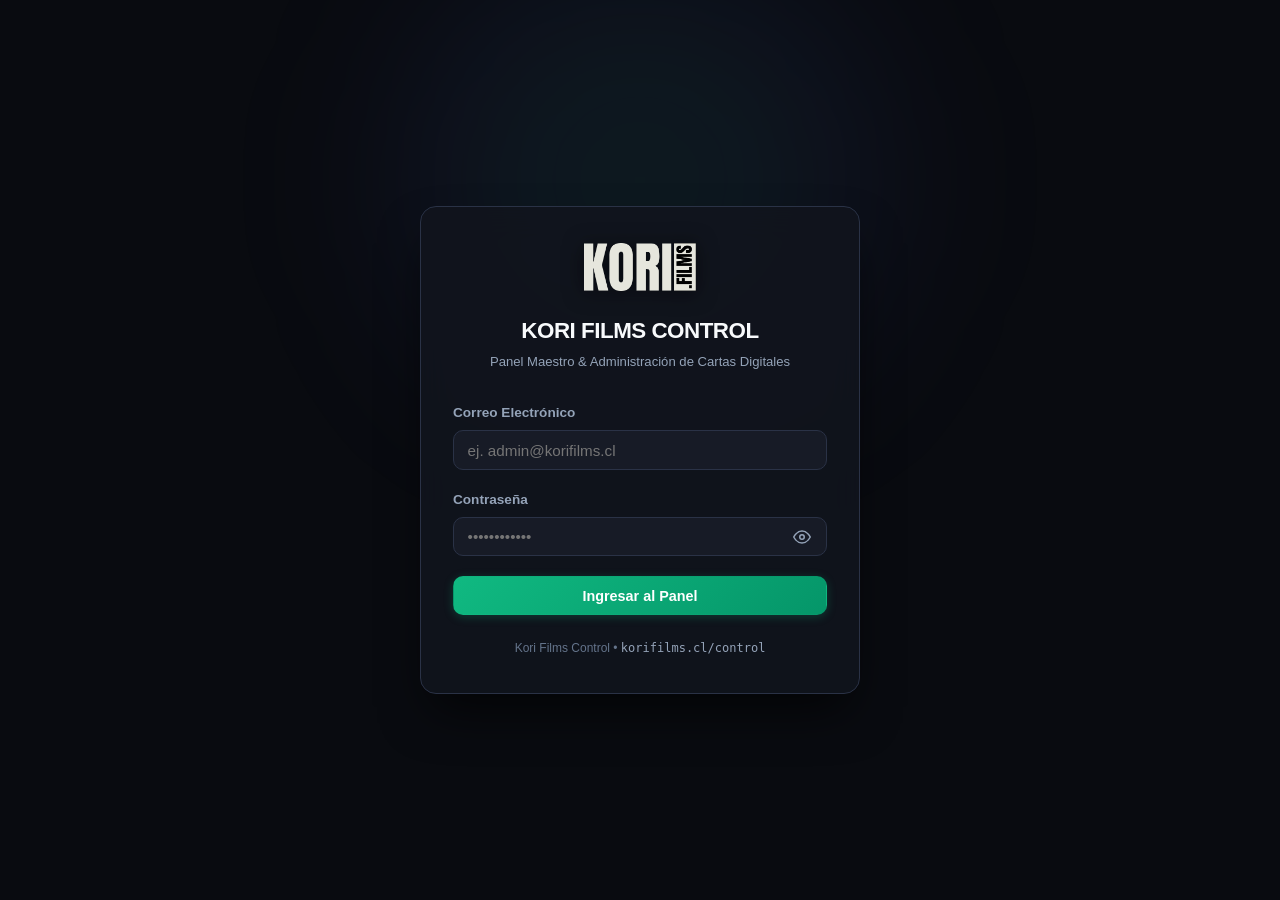
==== control/index.html @ bddd01e6 "feat: setup official Kori Films landing on root and control panel at /control" ====
<!DOCTYPE html>
<html lang="es">
<head>
  <meta charset="UTF-8">
  <meta name="viewport" content="width=device-width, initial-scale=1.0">
  <title>Kori Films Control — Acceso Centralizado</title>
  <meta name="description" content="Panel maestro y administración de cartas digitales gastronómicas para restaurantes y cafeterías.">
  <link rel="icon" type="image/png" sizes="32x32" href="../favicon-32x32.png">
  <link rel="icon" type="image/png" sizes="512x512" href="../favicon.png">
  <link rel="apple-touch-icon" href="../favicon.png">
  <link rel="stylesheet" href="../css/styles.css">
  <link rel="stylesheet" href="../css/auth.css">
  <script src="../js/vendor/sdk.min.js"></script>
</head>
<body class="auth-page">

  <div class="auth-bg-ambient"></div>

  <main class="auth-card">
    <div class="auth-brand-header">
      <img src="../assets/logo-kori.png" alt="Kori Films" style="height: 48px; width: auto; margin-bottom: 1rem; display: inline-block; filter: drop-shadow(0 2px 10px rgba(0,0,0,0.5));">
      <h1 class="auth-title">KORI FILMS CONTROL</h1>
      <p class="auth-subtitle">Panel Maestro & Administración de Cartas Digitales</p>
    </div>

    <!-- BANNER DE BLOQUEO ANTI-FUERZA BRUTA (1 MINUTO AL 4TO INTENTO) -->
    <div id="lockout-alert" class="lockout-banner hidden" role="alert" aria-live="assertive">
      <div class="lockout-icon">
        <svg width="22" height="22" viewBox="0 0 24 24" fill="none" stroke="currentColor" stroke-width="2">
          <rect x="3" y="11" width="18" height="11" rx="2" ry="2"></rect>
          <path d="M7 11V7a5 5 0 0 1 10 0v4"></path>
        </svg>
      </div>
      <div class="lockout-content">
        <div class="lockout-title">Acceso Bloqueado por Seguridad</div>
        <p class="lockout-desc">Has superado el límite de 4 intentos fallidos. Por protección de la plataforma, el acceso está suspendido temporalmente.</p>
        <div class="lockout-timer-pill">
          <span>Tiempo restante:</span>
          <strong id="lockout-timer">60s</strong>
        </div>
      </div>
    </div>

    <!-- Mensajes dinámicos de error / éxito -->
    <div id="login-message" class="auth-message hidden"></div>

    <!-- Formulario de Login -->
    <form id="login-form" novalidate>
      <div class="form-group">
        <label for="email-input" class="form-label">Correo Electrónico</label>
        <input 
          type="email" 
          id="email-input" 
          class="form-input" 
          placeholder="ej. admin@korifilms.cl" 
          autocomplete="email" 
          required
        >
      </div>

      <div class="form-group">
        <label for="password-input" class="form-label">Contraseña</label>
        <div class="password-input-wrapper">
          <input 
            type="password" 
            id="password-input" 
            class="form-input" 
            placeholder="••••••••••••" 
            autocomplete="current-password" 
            required
          >
          <button type="button" id="toggle-password-btn" class="toggle-password-btn" aria-label="Mostrar u ocultar contraseña">
            <svg width="18" height="18" viewBox="0 0 24 24" fill="none" stroke="currentColor" stroke-width="2">
              <path d="M1 12s4-8 11-8 11 8 11 8-4 8-11 8-11-8-11-8z"></path>
              <circle cx="12" cy="12" r="3"></circle>
            </svg>
          </button>
        </div>
      </div>

      <button type="submit" id="submit-btn" class="btn btn-primary btn-block">
        <span id="submit-spinner" class="spinner hidden"></span>
        <span id="submit-text">Ingresar al Panel</span>
      </button>
    </form>

    <footer class="auth-footer">
      <p>Kori Films Control • <code>korifilms.cl/control</code></p>
    </footer>
  </main>

  <script type="module" src="../js/auth.js"></script>
</body>
</html>
---- css/styles.css ----
/* ==============================================================================
   KORI FILMS CONTROL — Global Design System & Variables
   Dominio: control.korifilms.cl
   ============================================================================== */

:root {
  --bg-body: #090b10;
  --bg-surface: #11141d;
  --bg-surface-elevated: #171b26;
  --bg-surface-hover: #1e2332;
  
  --border-subtle: #1e2433;
  --border-medium: #2a3246;
  --border-focus: #10b981;
  
  --text-main: #f8fafc;
  --text-muted: #94a3b8;
  --text-dim: #64748b;
  
  /* Brand colors */
  --accent-kori: #6366f1;         /* Indigo / Violeta Kori */
  --accent-kori-glow: rgba(99, 102, 241, 0.25);
  --accent-matcha: #10b981;       /* Verde Matcha Tencha */
  --accent-matcha-glow: rgba(16, 185, 129, 0.25);
  --accent-matcha-soft: #064e3b;
  
  /* Status */
  --status-success: #10b981;
  --status-warning: #f59e0b;
  --status-danger: #ef4444;
  --status-info: #06b6d4;
  
  --radius-sm: 6px;
  --radius-md: 10px;
  --radius-lg: 16px;
  --radius-full: 9999px;

  --font-main: -apple-system, BlinkMacSystemFont, "Segoe UI", Roboto, "Helvetica Neue", Arial, sans-serif;
  --font-mono: ui-monospace, SFMono-Regular, Menlo, Monaco, Consolas, monospace;

  --transition-fast: 150ms ease;
  --transition-normal: 250ms ease;
  --shadow-card: 0 4px 20px -2px rgba(0, 0, 0, 0.5);
  --shadow-glow: 0 0 25px rgba(16, 185, 129, 0.15);
}

* {
  margin: 0;
  padding: 0;
  box-sizing: border-box;
}

/* Ocultar cualquier widget o globo de Netlify */
[data-netlify-drawer],
#netlify-drawer,
.netlify-drawer-container,
[class*="netlify-drawer"],
[class*="netlify-feedback"],
iframe[src*="netlify"],
div[id*="netlify"] {
  display: none !important;
  visibility: hidden !important;
  opacity: 0 !important;
  pointer-events: none !important;
}

body {
  background-color: var(--bg-body);
  color: var(--text-main);
  font-family: var(--font-main);
  min-height: 100vh;
  line-height: 1.5;
  -webkit-font-smoothing: antialiased;
  -moz-osx-font-smoothing: grayscale;
}

a {
  color: inherit;
  text-decoration: none;
}

button, input, select, textarea {
  font-family: inherit;
  color: inherit;
}

/* Helpers de visibilidad */
.hidden {
  display: none !important;
}

/* ------------------------------------------------------------------------------
   NAVBAR & CABECERA GLOBAL
   ------------------------------------------------------------------------------ */

.navbar {
  background: rgba(17, 20, 29, 0.85);
  backdrop-filter: blur(12px);
  -webkit-backdrop-filter: blur(12px);
  border-bottom: 1px solid var(--border-subtle);
  position: sticky;
  top: 0;
  z-index: 100;
}

.navbar-container {
  max-width: 1400px;
  margin: 0 auto;
  padding: 0.85rem 1.5rem;
  display: flex;
  align-items: center;
  justify-content: space-between;
}

.brand-wrapper {
  display: flex;
  align-items: center;
  gap: 0.75rem;
}

.brand-logo-icon {
  width: 38px;
  height: 38px;
  background: linear-gradient(135deg, var(--accent-matcha) 0%, var(--accent-kori) 100%);
  border-radius: var(--radius-md);
  display: flex;
  align-items: center;
  justify-content: center;
  color: #fff;
  font-weight: 800;
  font-size: 1.15rem;
  letter-spacing: -0.5px;
  box-shadow: 0 0 16px var(--accent-matcha-glow);
}

.brand-text-col {
  display: flex;
  flex-direction: column;
}

.brand-name {
  font-size: 1.05rem;
  font-weight: 700;
  letter-spacing: 0.5px;
  color: var(--text-main);
}

.brand-sub {
  font-size: 0.72rem;
  font-weight: 600;
  text-transform: uppercase;
  letter-spacing: 1.5px;
  color: var(--accent-matcha);
}

.navbar-actions {
  display: flex;
  align-items: center;
  gap: 1rem;
}

.user-profile-widget {
  display: flex;
  align-items: center;
  gap: 0.65rem;
  background: var(--bg-surface-elevated);
  padding: 0.4rem 0.85rem;
  border-radius: var(--radius-full);
  border: 1px solid var(--border-subtle);
}

.user-avatar-circle {
  width: 24px;
  height: 24px;
  background: var(--border-medium);
  border-radius: 50%;
  display: flex;
  align-items: center;
  justify-content: center;
  font-size: 0.75rem;
  color: var(--text-muted);
}

.user-email-text {
  font-size: 0.85rem;
  color: var(--text-main);
  max-width: 200px;
  overflow: hidden;
  text-overflow: ellipsis;
  white-space: nowrap;
}

/* ------------------------------------------------------------------------------
   BOTONES Y CONTROLES
   ------------------------------------------------------------------------------ */

.btn {
  display: inline-flex;
  align-items: center;
  justify-content: center;
  gap: 0.5rem;
  padding: 0.65rem 1.25rem;
  font-size: 0.9rem;
  font-weight: 600;
  border-radius: var(--radius-md);
  border: 1px solid transparent;
  cursor: pointer;
  transition: all var(--transition-fast);
}

.btn:disabled {
  opacity: 0.5;
  cursor: not-allowed;
}

.btn-primary {
  background: linear-gradient(135deg, var(--accent-matcha) 0%, #059669 100%);
  color: #fff;
  box-shadow: 0 2px 10px var(--accent-matcha-glow);
}

.btn-primary:hover:not(:disabled) {
  filter: brightness(1.1);
  transform: translateY(-1px);
}

.btn-secondary {
  background: var(--bg-surface-elevated);
  border-color: var(--border-medium);
  color: var(--text-main);
}

.btn-secondary:hover:not(:disabled) {
  background: var(--bg-surface-hover);
  border-color: var(--text-dim);
}

.btn-outline {
  background: transparent;
  border-color: var(--border-medium);
  color: var(--text-main);
}

.btn-outline:hover:not(:disabled) {
  background: var(--bg-surface-hover);
  border-color: var(--text-muted);
}

.btn-outline-danger {
  background: transparent;
  border-color: rgba(239, 68, 68, 0.4);
  color: #f87171;
}

.btn-outline-danger:hover:not(:disabled) {
  background: rgba(239, 68, 68, 0.15);
  border-color: #ef4444;
}

.btn-sm {
  padding: 0.35rem 0.75rem;
  font-size: 0.8rem;
}

.btn-block {
  width: 100%;
}

.btn-icon-danger {
  background: transparent;
  border: none;
  color: #f87171;
  padding: 0.4rem;
  border-radius: var(--radius-sm);
  cursor: pointer;
  display: flex;
  align-items: center;
  justify-content: center;
}

.btn-icon-danger:hover {
  background: rgba(239, 68, 68, 0.15);
}

/* ------------------------------------------------------------------------------
   BADGES & PILLS
   ------------------------------------------------------------------------------ */

.badge {
  display: inline-flex;
  align-items: center;
  padding: 0.2rem 0.55rem;
  border-radius: var(--radius-sm);
  font-size: 0.7rem;
  font-weight: 700;
  text-transform: uppercase;
  letter-spacing: 0.5px;
}

.badge-superadmin {
  background: rgba(99, 102, 241, 0.15);
  color: #a5b4fc;
  border: 1px solid rgba(99, 102, 241, 0.3);
}

.badge-client {
  background: rgba(16, 185, 129, 0.15);
  color: #6ee7b7;
  border: 1px solid rgba(16, 185, 129, 0.3);
}

.status-chip {
  display: inline-flex;
  align-items: center;
  gap: 0.35rem;
  padding: 0.25rem 0.65rem;
  border-radius: var(--radius-full);
  font-size: 0.75rem;
  font-weight: 600;
}

.status-active {
  background: rgba(16, 185, 129, 0.15);
  color: #34d399;
}

.status-inactive {
  background: rgba(148, 163, 184, 0.1);
  color: var(--text-dim);
}

/* ------------------------------------------------------------------------------
   MODAL BACKDROP Y VENTANA
   ------------------------------------------------------------------------------ */

.modal-backdrop {
  position: fixed;
  inset: 0;
  background: rgba(0, 0, 0, 0.8);
  backdrop-filter: blur(8px);
  -webkit-backdrop-filter: blur(8px);
  display: flex;
  align-items: center;
  justify-content: center;
  padding: 1.5rem;
  z-index: 500;
}

.modal-window {
  background: var(--bg-surface);
  border: 1px solid var(--border-medium);
  border-radius: var(--radius-lg);
  width: 100%;
  max-width: 600px;
  max-height: 90vh;
  overflow-y: auto;
  box-shadow: 0 20px 40px rgba(0, 0, 0, 0.7);
  animation: modalIn 200ms ease;
}

.modal-header {
  padding: 1.25rem 1.5rem;
  border-bottom: 1px solid var(--border-subtle);
  display: flex;
  align-items: center;
  justify-content: space-between;
}

.modal-title {
  font-size: 1.15rem;
  font-weight: 700;
}

.modal-close-btn {
  background: transparent;
  border: none;
  color: var(--text-muted);
  cursor: pointer;
  padding: 0.35rem;
  border-radius: var(--radius-sm);
  display: flex;
  align-items: center;
  justify-content: center;
}

.modal-close-btn:hover {
  color: var(--text-main);
  background: var(--bg-surface-hover);
}

.modal-body {
  padding: 1.5rem;
}

.modal-footer {
  padding: 1rem 1.5rem;
  border-top: 1px solid var(--border-subtle);
  display: flex;
  justify-content: flex-end;
  gap: 0.75rem;
}

@keyframes modalIn {
  from {
    opacity: 0;
    transform: scale(0.96) translateY(10px);
  }
  to {
    opacity: 1;
    transform: scale(1) translateY(0);
  }
}

/* ------------------------------------------------------------------------------
   CAMPOS DE FORMULARIO
   ------------------------------------------------------------------------------ */

.form-group {
  margin-bottom: 1.25rem;
}

.form-label {
  display: block;
  font-size: 0.85rem;
  font-weight: 600;
  color: var(--text-muted);
  margin-bottom: 0.4rem;
}

.form-input, .form-select, .form-textarea {
  width: 100%;
  background: var(--bg-surface-elevated);
  border: 1px solid var(--border-medium);
  border-radius: var(--radius-md);
  padding: 0.65rem 0.85rem;
  color: var(--text-main);
  font-size: 0.95rem;
  transition: border-color var(--transition-fast);
}

.form-input:focus, .form-select:focus, .form-textarea:focus {
  outline: none;
  border-color: var(--border-focus);
  box-shadow: 0 0 0 2px var(--accent-matcha-glow);
}

.form-row {
  display: grid;
  grid-template-columns: 1fr 1fr;
  gap: 1rem;
}

/* ------------------------------------------------------------------------------
   TOAST NOTIFICATIONS
   ------------------------------------------------------------------------------ */

.toast {
  position: fixed;
  bottom: 1.5rem;
  right: 1.5rem;
  background: var(--bg-surface-elevated);
  border: 1px solid var(--border-medium);
  padding: 0.85rem 1.25rem;
  border-radius: var(--radius-md);
  box-shadow: 0 10px 25px rgba(0, 0, 0, 0.6);
  font-size: 0.9rem;
  font-weight: 500;
  display: flex;
  align-items: center;
  gap: 0.65rem;
  z-index: 1000;
  opacity: 0;
  transform: translateY(20px);
  transition: all var(--transition-normal);
}

.toast-visible {
  opacity: 1;
  transform: translateY(0);
}

.toast-success {
  border-left: 4px solid var(--status-success);
}

.toast-warning {
  border-left: 4px solid var(--status-warning);
}

.toast-error {
  border-left: 4px solid var(--status-danger);
}

.toast-info {
  border-left: 4px solid var(--status-info);
}
---- css/auth.css ----
/* ==============================================================================
   KORI FILMS CONTROL — Auth & Anti-Brute-Force Styles
   ============================================================================== */

.auth-page {
  min-height: 100vh;
  display: flex;
  flex-direction: column;
  align-items: center;
  justify-content: center;
  position: relative;
  overflow: hidden;
  padding: 1.5rem;
}

/* Fondo ambiental con gradiente sutil y glow */
.auth-bg-ambient {
  position: absolute;
  top: 20%;
  left: 50%;
  transform: translate(-50%, -50%);
  width: 650px;
  height: 450px;
  background: radial-gradient(circle, rgba(16, 185, 129, 0.12) 0%, rgba(99, 102, 241, 0.08) 50%, transparent 75%);
  filter: blur(80px);
  pointer-events: none;
  z-index: 0;
}

.auth-card {
  position: relative;
  z-index: 1;
  width: 100%;
  max-width: 440px;
  background: rgba(17, 20, 29, 0.9);
  backdrop-filter: blur(16px);
  -webkit-backdrop-filter: blur(16px);
  border: 1px solid var(--border-medium);
  border-radius: var(--radius-lg);
  padding: 2.25rem 2rem;
  box-shadow: 0 25px 50px -12px rgba(0, 0, 0, 0.7);
}

.auth-brand-header {
  text-align: center;
  margin-bottom: 2rem;
}

.auth-logo-symbol {
  width: 54px;
  height: 54px;
  background: linear-gradient(135deg, var(--accent-matcha) 0%, var(--accent-kori) 100%);
  border-radius: var(--radius-md);
  margin: 0 auto 1rem;
  display: flex;
  align-items: center;
  justify-content: center;
  color: #fff;
  font-size: 1.6rem;
  font-weight: 800;
  box-shadow: 0 0 25px var(--accent-matcha-glow);
}

.auth-title {
  font-size: 1.4rem;
  font-weight: 800;
  letter-spacing: -0.5px;
  color: var(--text-main);
  margin-bottom: 0.35rem;
}

.auth-subtitle {
  font-size: 0.82rem;
  color: var(--text-muted);
  line-height: 1.4;
}

/* ------------------------------------------------------------------------------
   BANNER DE BLOQUEO ANTI-FUERZA BRUTA (1 MINUTO)
   ------------------------------------------------------------------------------ */

.lockout-banner {
  background: rgba(239, 68, 68, 0.12);
  border: 1px solid rgba(239, 68, 68, 0.35);
  border-radius: var(--radius-md);
  padding: 1rem;
  margin-bottom: 1.5rem;
  display: flex;
  align-items: flex-start;
  gap: 0.75rem;
  animation: shake 400ms ease;
}

.lockout-icon {
  color: #f87171;
  flex-shrink: 0;
  margin-top: 2px;
}

.lockout-content {
  flex: 1;
}

.lockout-title {
  font-size: 0.85rem;
  font-weight: 700;
  color: #fca5a5;
  margin-bottom: 0.25rem;
}

.lockout-desc {
  font-size: 0.78rem;
  color: #fecaca;
  line-height: 1.35;
}

.lockout-timer-pill {
  display: inline-flex;
  align-items: center;
  gap: 0.35rem;
  margin-top: 0.5rem;
  background: rgba(239, 68, 68, 0.25);
  border: 1px solid rgba(239, 68, 68, 0.5);
  padding: 0.25rem 0.65rem;
  border-radius: var(--radius-full);
  font-size: 0.85rem;
  font-weight: 700;
  color: #fff;
  font-family: var(--font-mono);
}

@keyframes shake {
  0%, 100% { transform: translateX(0); }
  20%, 60% { transform: translateX(-6px); }
  40%, 80% { transform: translateX(6px); }
}

/* ------------------------------------------------------------------------------
   INPUTS Y ACCIONES
   ------------------------------------------------------------------------------ */

.password-input-wrapper {
  position: relative;
}

.toggle-password-btn {
  position: absolute;
  right: 0.75rem;
  top: 50%;
  transform: translateY(-50%);
  background: transparent;
  border: none;
  color: var(--text-muted);
  cursor: pointer;
  display: flex;
  align-items: center;
  justify-content: center;
  padding: 0.25rem;
}

.toggle-password-btn:hover {
  color: var(--text-main);
}

.auth-message {
  padding: 0.75rem 1rem;
  border-radius: var(--radius-md);
  font-size: 0.85rem;
  margin-bottom: 1.25rem;
}

.error-message {
  background: rgba(239, 68, 68, 0.15);
  border: 1px solid rgba(239, 68, 68, 0.3);
  color: #fca5a5;
}

.success-message {
  background: rgba(16, 185, 129, 0.15);
  border: 1px solid rgba(16, 185, 129, 0.3);
  color: #6ee7b7;
}

.info-message {
  background: rgba(6, 182, 212, 0.15);
  border: 1px solid rgba(6, 182, 212, 0.3);
  color: #67e8f9;
}

.spinner {
  width: 16px;
  height: 16px;
  border: 2px solid rgba(255, 255, 255, 0.3);
  border-top-color: #fff;
  border-radius: 50%;
  animation: spin 0.6s linear infinite;
}

@keyframes spin {
  to { transform: rotate(360deg); }
}

.auth-footer {
  text-align: center;
  margin-top: 1.5rem;
  font-size: 0.75rem;
  color: var(--text-dim);
}

.auth-footer code {
  color: var(--text-muted);
  font-family: var(--font-mono);
}
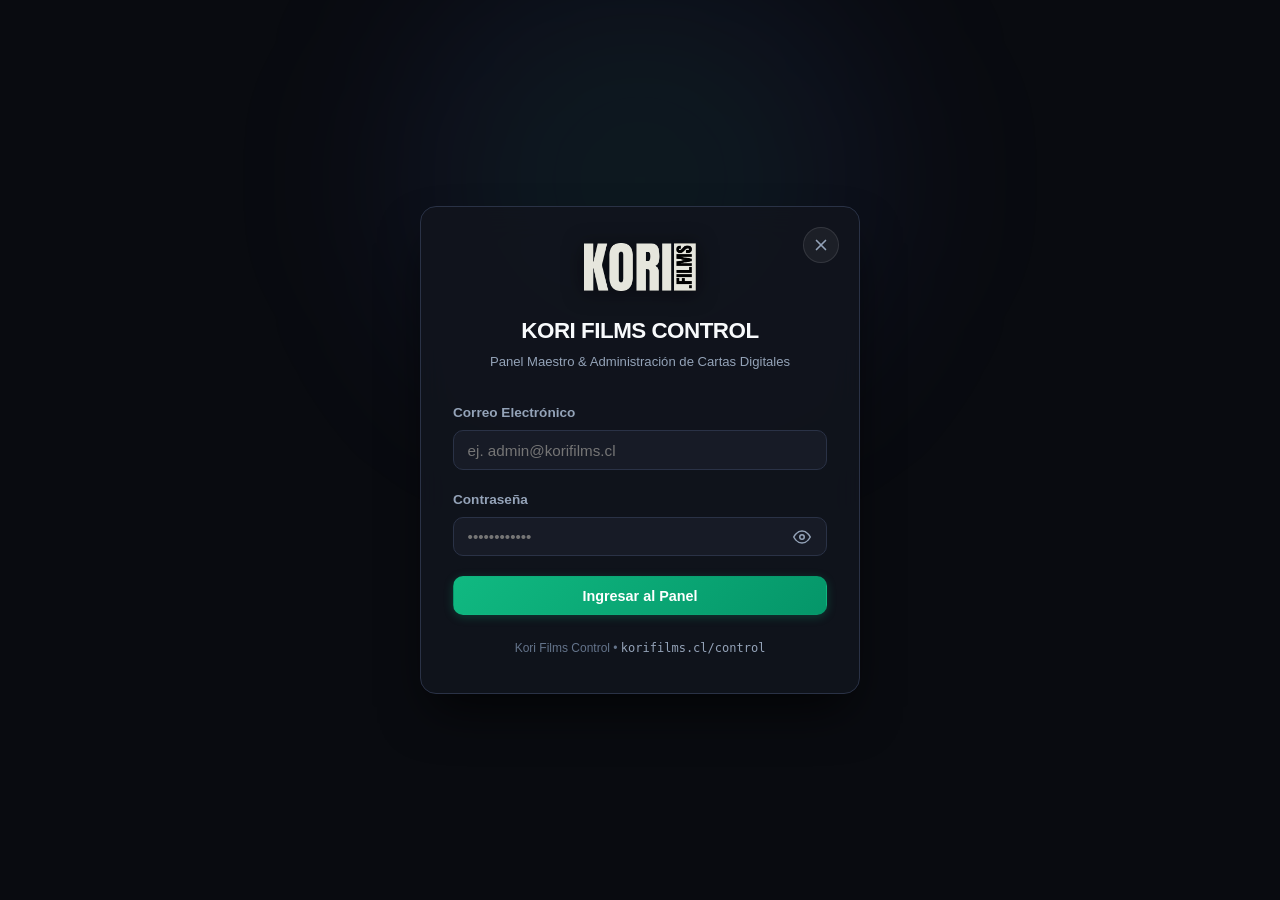
==== commit 374e52d2: "feat: add corner close/back button (X) on login card" ====
--- a/control/index.html
+++ b/control/index.html
@@ -17,6 +17,14 @@
   <div class="auth-bg-ambient"></div>
 
   <main class="auth-card">
+    <!-- Botón Volver / Cerrar a la página anterior -->
+    <a href="../" id="auth-close-btn" class="auth-close-btn" aria-label="Volver a la página anterior" title="Volver a la página anterior">
+      <svg width="18" height="18" viewBox="0 0 24 24" fill="none" stroke="currentColor" stroke-width="2.2" stroke-linecap="round" stroke-linejoin="round">
+        <line x1="18" y1="6" x2="6" y2="18"></line>
+        <line x1="6" y1="6" x2="18" y2="18"></line>
+      </svg>
+    </a>
+
     <div class="auth-brand-header">
       <img src="../assets/logo-kori.png" alt="Kori Films" style="height: 48px; width: auto; margin-bottom: 1rem; display: inline-block; filter: drop-shadow(0 2px 10px rgba(0,0,0,0.5));">
       <h1 class="auth-title">KORI FILMS CONTROL</h1>
--- a/css/auth.css
+++ b/css/auth.css
@@ -41,6 +41,44 @@
   box-shadow: 0 25px 50px -12px rgba(0, 0, 0, 0.7);
 }
 
+/* ------------------------------------------------------------------------------
+   BOTÓN VOLVER / CERRAR (X)
+   ------------------------------------------------------------------------------ */
+.auth-close-btn {
+  position: absolute;
+  top: 1.25rem;
+  right: 1.25rem;
+  width: 36px;
+  height: 36px;
+  border-radius: 50%;
+  background: rgba(255, 255, 255, 0.05);
+  border: 1px solid rgba(255, 255, 255, 0.1);
+  color: var(--text-muted);
+  display: flex;
+  align-items: center;
+  justify-content: center;
+  cursor: pointer;
+  text-decoration: none;
+  transition: all 0.2s cubic-bezier(0.16, 1, 0.3, 1);
+  z-index: 10;
+}
+
+.auth-close-btn:hover {
+  background: rgba(255, 255, 255, 0.12);
+  border-color: rgba(255, 255, 255, 0.25);
+  color: #ffffff;
+  transform: scale(1.06);
+}
+
+.auth-close-btn:active {
+  transform: scale(0.94);
+}
+
+.auth-close-btn:focus-visible {
+  outline: 2px solid var(--accent-matcha);
+  outline-offset: 2px;
+}
+
 .auth-brand-header {
   text-align: center;
   margin-bottom: 2rem;
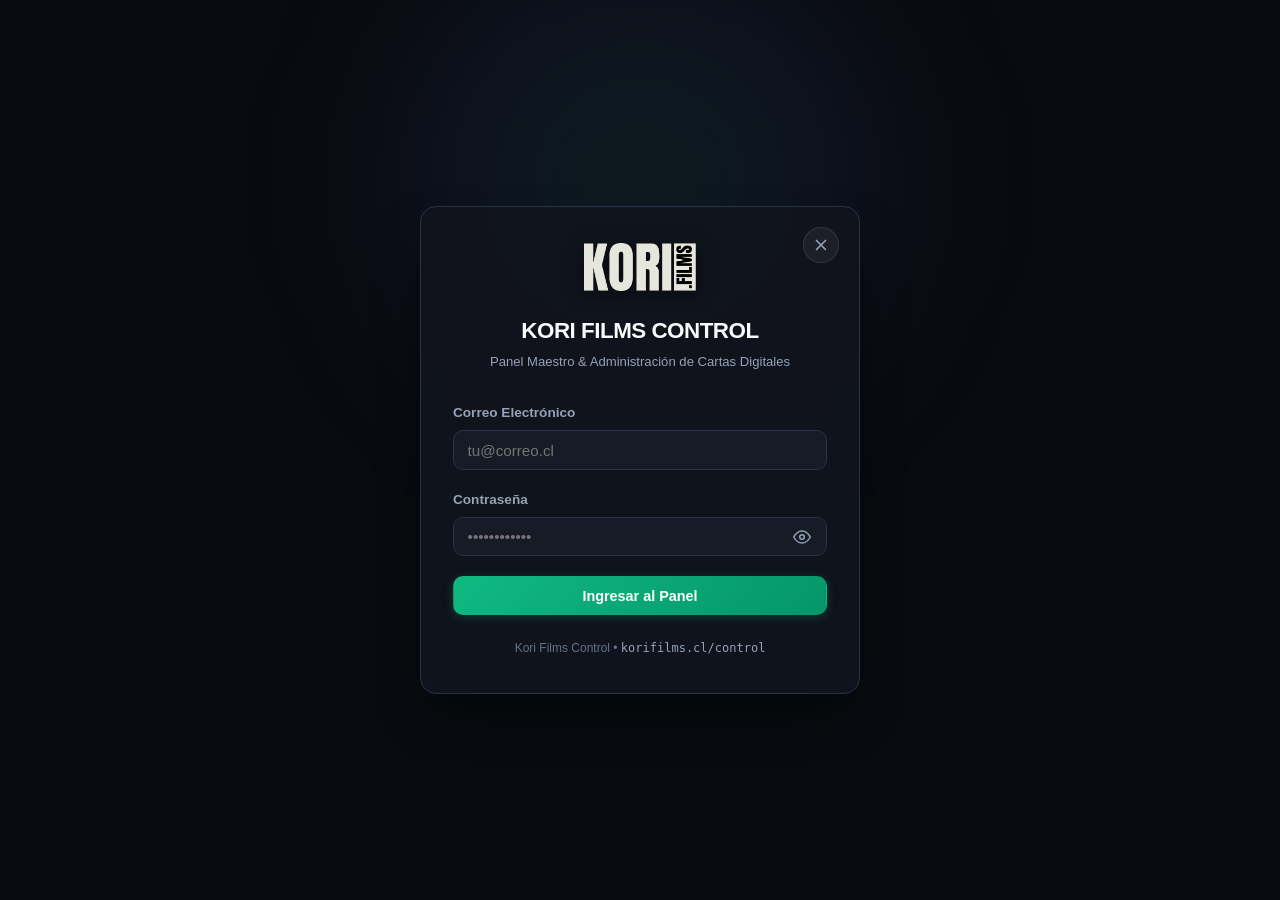
==== commit 379b06e0: "sec: enforce strict JWT session validation, remove login fallback and clean provider footprints" ====
--- a/control/index.html
+++ b/control/index.html
@@ -5,6 +5,7 @@
   <meta name="viewport" content="width=device-width, initial-scale=1.0">
   <title>Kori Films Control — Acceso Centralizado</title>
   <meta name="description" content="Panel maestro y administración de cartas digitales gastronómicas para restaurantes y cafeterías.">
+  <meta http-equiv="Content-Security-Policy" content="default-src 'self' https:; script-src 'self' 'unsafe-inline' https:; style-src 'self' 'unsafe-inline' https://fonts.googleapis.com; font-src 'self' https://fonts.gstatic.com; img-src 'self' data: blob: https:; connect-src 'self' https:; object-src 'none'; base-uri 'self'; form-action 'self';">
   <link rel="icon" type="image/png" sizes="32x32" href="../favicon-32x32.png">
   <link rel="icon" type="image/png" sizes="512x512" href="../favicon.png">
   <link rel="apple-touch-icon" href="../favicon.png">
@@ -60,7 +61,7 @@
           type="email" 
           id="email-input" 
           class="form-input" 
-          placeholder="ej. admin@korifilms.cl" 
+          placeholder="tu@correo.cl" 
           autocomplete="email" 
           required
         >
@@ -97,6 +98,6 @@
     </footer>
   </main>
 
-  <script type="module" src="../js/auth.js"></script>
+  <script type="module" src="../js/auth.js?v=2"></script>
 </body>
 </html>
--- a/css/styles.css
+++ b/css/styles.css
@@ -50,20 +50,6 @@
   box-sizing: border-box;
 }
 
-/* Ocultar cualquier widget o globo de Netlify */
-[data-netlify-drawer],
-#netlify-drawer,
-.netlify-drawer-container,
-[class*="netlify-drawer"],
-[class*="netlify-feedback"],
-iframe[src*="netlify"],
-div[id*="netlify"] {
-  display: none !important;
-  visibility: hidden !important;
-  opacity: 0 !important;
-  pointer-events: none !important;
-}
-
 body {
   background-color: var(--bg-body);
   color: var(--text-main);
